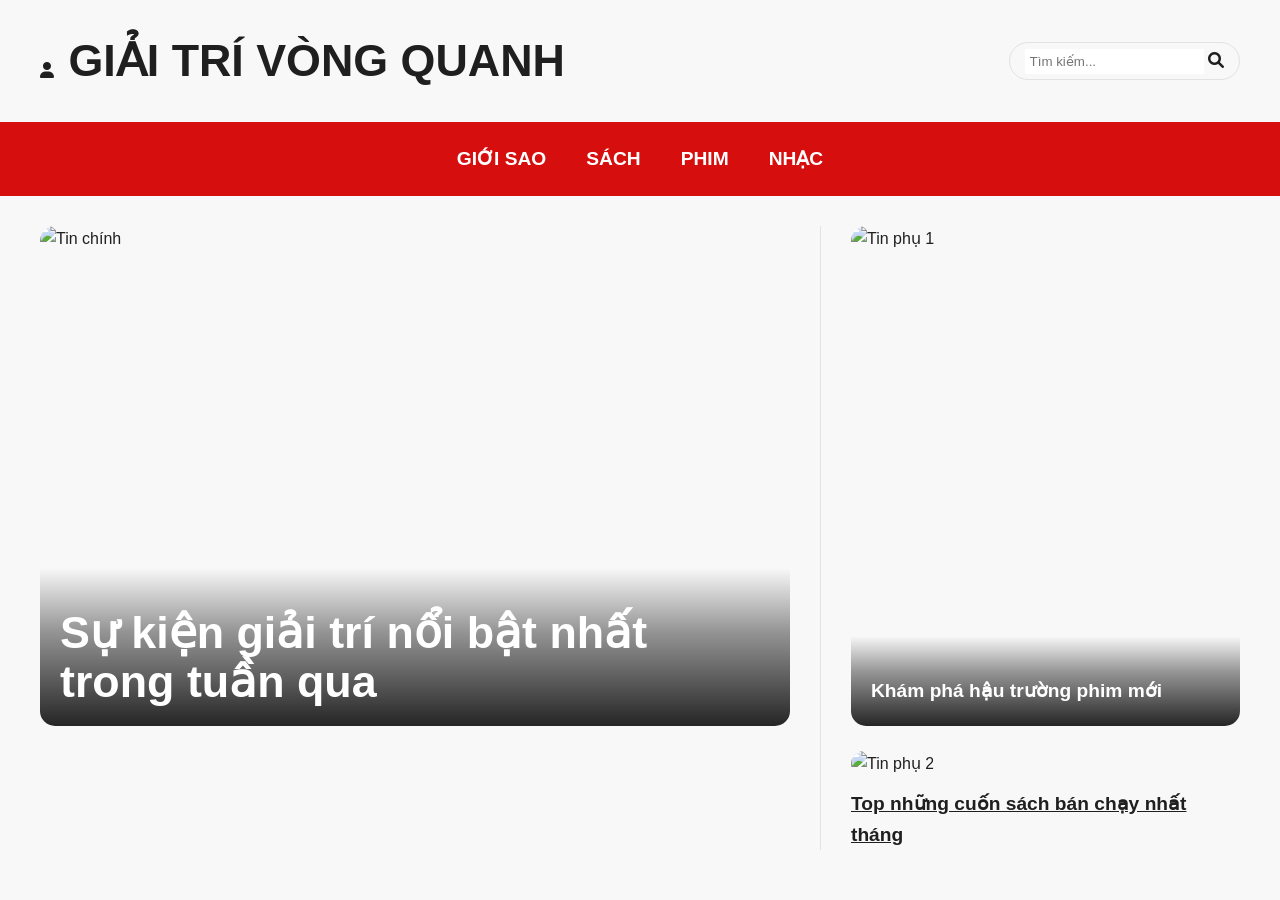
==== giaitri.html @ 09ea891e "giao diện web giải trí" ====
<!DOCTYPE html>
<html lang="vi">
<head>
    <meta charset="UTF-8">
    <meta name="viewport" content="width=device-width, initial-scale=1.0">
    <title>GIẢI TRÍ VÒNG QUANH</title>
    <link rel="stylesheet" href="https://cdnjs.cloudflare.com/ajax/libs/font-awesome/6.0.0/css/all.min.css">
    <link rel="stylesheet" href="style.css">
</head>
<body>

    <header class="header-main">
        <div class="header-left">
            <i class="fas fa-user"></i>
            <span class="brand-name">GIẢI TRÍ VÒNG QUANH</span>
        </div>
        <div class="header-right">
            <div class="search-box">
                <input type="text" placeholder="Tìm kiếm...">
                <i class="fas fa-search"></i>
            </div>
        </div>
    </header>

    <nav class="main-navbar">
        <ul>
            <li><a href="#">GIỚI SAO</a></li>
            <li><a href="#">SÁCH</a></li>
            <li><a href="#">PHIM</a></li>
            <li><a href="#">NHẠC</a></li>
        </ul>
    </nav>

    <div class="news-container">
        <!-- Cột trái: 65% -->
        <main class="main-content">
            <article class="news-card overlay-item">
                <img src="https://images.unsplash.com/photo-1493225255756-d9584f8606e9?w=1000&h=700&fit=crop" alt="Tin chính">
                <div class="overlay-info">
                    <h2>Sự kiện giải trí nổi bật nhất trong tuần qua</h2>
                </div>
            </article>
        </main>

        <!-- Cột phải: 35% -->
        <aside class="side-content">
            <article class="news-card overlay-item small-overlay">
                <img src="https://images.unsplash.com/photo-1485846234645-a62644f84728?w=500&h=350&fit=crop" alt="Tin phụ 1">
                <div class="overlay-info">
                    <h3>Khám phá hậu trường phim mới</h3>
                </div>
            </article>

            <article class="news-card standard-item">
                <img src="https://images.unsplash.com/photo-1544716278-ca5e3f4abd8c?w=500&h=300&fit=crop" alt="Tin phụ 2">
                <h3 class="underlined-title">Top những cuốn sách bán chạy nhất tháng</h3>
            </article>
        </aside>
    </div>

</body>
</html>
---- style.css ----
:root {
            --primary-red: #d60e0e;
            --dark-gray: #1f1f1f;
            --text-gray: #4a4a4a;
            --border-gray: #e2e2e2;
            --background: #f8f8f8;
            --card-bg: #ffffff;
        }

        * {
            box-sizing: border-box;
            margin: 0;
            padding: 0;
        }

        body {
            font-family: 'Segoe UI', Roboto, Arial, sans-serif;
            background: var(--background);
            color: var(--dark-gray);
            line-height: 1.6;
        }

        .site-header {
            background: #fff;
            padding: 22px 0;
        }

        .header-container {
            max-width: 1600px;
            margin: 0 auto;
            padding: 0 24px;
            display: flex;
            flex-direction: column;
            gap: 10px;
        }

        .logo {
            font-size: clamp(2rem, 2.5vw, 3rem);
            font-weight: 900;
            color: var(--dark-gray);
            letter-spacing: -0.05em;
        }

        .logo .subtitle {
            color: var(--primary-red);
            font-size: 0.9rem;
            font-weight: 700;
        }

        .topbar {
            display: flex;
            align-items: center;
            justify-content: space-between;
            gap: 16px;
            flex-wrap: wrap;
        }

        .nav {
            display: flex;
            align-items: center;
            justify-content: space-between;
            flex-wrap: wrap;
            gap: 12px;
            background: var(--primary-red);
            padding: 12px 18px;
            border-radius: 14px;
            width: 100%;
        }

        .nav a {
            flex: 1 1 0;
            min-width: 120px;
            display: inline-flex;
            align-items: center;
            justify-content: center;
            padding: 14px 16px;
            background: transparent;
            color: #fff;
            text-decoration: none;
            font-weight: 700;
            text-transform: uppercase;
            border-radius: 8px;
        }

        .nav-home {
            flex: 0 0 auto;
            font-size: 1.2rem;
            padding: 14px 16px;
        }

        .nav a:hover {
            background: rgba(255,255,255,0.13);
        }

        .page-shell {
            max-width: 1600px;
            margin: 0 auto;
            padding: 28px 24px 40px;
            display: grid;
            grid-template-columns: minmax(0, 1.9fr) minmax(320px, 1fr);
            gap: 28px;
        }

        .breadcrumb {
            font-size: 0.95rem;
            color: var(--text-gray);
            margin-bottom: 18px;
        }

        .breadcrumb span {
            font-weight: 600;
            color: var(--dark-gray);
        }

        .article-title {
            font-size: clamp(2.05rem, 2.5vw, 3rem);
            margin-bottom: 14px;
            line-height: 1.05;
        }

        .article-meta {
            color: var(--text-gray);
            margin-bottom: 24px;
            font-size: 0.95rem;
        }

        .article-body {
            background: var(--card-bg);
            border: 1px solid var(--border-gray);
            border-radius: 20px;
            padding: 28px;
        }

        .article-body p {
            margin-bottom: 18px;
            font-size: 1rem;
        }

        .article-body img {
            width: 100%;
            border-radius: 18px;
            margin: 24px 0;
            object-fit: cover;
            min-height: 280px;
        }

        .sidebar {
            display: flex;
            flex-direction: column;
            gap: 16px;
        }

        .sidebar-card {
            background: var(--card-bg);
            border: 1px solid var(--border-gray);
            border-radius: 20px;
            padding: 20px;
        }

        .sidebar-card h2 {
            font-size: 1.1rem;
            margin-bottom: 16px;
        }

        .related-list {
            list-style: none;
            display: grid;
            gap: 14px;
        }

        .related-item {
            display: grid;
            grid-template-columns: 1fr 120px;
            gap: 16px;
            align-items: center;
            padding: 14px;
            border-radius: 18px;
            border: 1px solid #ececec;
            background: #fff;
        }

        .related-content {
            display: flex;
            flex-direction: column;
            gap: 8px;
        }

        /* .related-index {
            display: inline-flex;
            align-items: center;
            justify-content: center;
            width: 32px;
            height: 32px;
            border-radius: 50%;
            background: var(--primary-red);
            color: #fff;
            font-weight: 700;
            font-size: 0.9rem;
        } */

        .related-item img {
            width: 100%;
            height: 100%;
            min-height: 100px;
            max-height: 112px;
            object-fit: cover;
            border-radius: 16px;
        }

        .related-item strong {
            color: var(--dark-gray);
            font-size: 0.98rem;
            line-height: 1.3;
        }

        .related-item small {
            color: #909090;
            font-size: 0.85rem;
        }
        @media (max-width: 980px) {
            .page-shell {
                grid-template-columns: 1fr;
            }
        }

        @media (max-width: 720px) {
            .topbar {
                flex-direction: column;
                align-items: stretch;
            }

            .nav {
                justify-content: center;
            }

            .page-shell {
                padding: 20px 16px 30px;
            }

            .related-item {
                grid-template-columns: 90px 1fr;
            }
        }

        /* Các bổ sung mới cho trang GIẢI TRÍ VÒNG QUANH */
        .header-main {
            display: flex;
            justify-content: space-between;
            align-items: center;
            padding: 25px 40px;
            max-width: 1600px;
            margin: 0 auto;
        }

        .brand-name {
            font-weight: 900;
            font-size: 2.8rem;
            margin-left: 10px;
            text-transform: uppercase;
        }

        .search-box {
            position: relative;
            border: 1px solid var(--border-gray);
            padding: 5px 15px;
            border-radius: 20px;
        }

        .search-box input {
            border: none;
            outline: none;
            padding: 5px;
        }

        .main-navbar {
            background-color: var(--primary-red);
            padding: 22px 0;
        }

        .main-navbar ul {
            display: flex;
            justify-content: center;
            list-style: none;
            gap: 40px;
        }

        .main-navbar a {
            color: white;
            text-decoration: none;
            font-weight: bold;
            font-size: 1.2rem;
        }

        .news-container {
            max-width: 1600px;
            margin: 30px auto;
            display: flex;
            gap: 0; /* Sử dụng border cho cột phải để làm đường kẻ dọc */
            padding: 0 40px;
        }

        .main-content {
            flex: 0 0 65%;
            padding-right: 30px;
        }

        .side-content {
            flex: 0 0 35%;
            padding-left: 30px;
            border-left: 1px solid var(--border-gray); /* Đường kẻ dọc mảnh */
        }

        /* Kỹ thuật Overlay */
        .overlay-item {
            position: relative;
            border-radius: 15px;
            overflow: hidden;
            margin-bottom: 25px;
            min-height: 500px;
        }

        .overlay-item img {
            width: 100%;
            height: 100%;
            object-fit: cover;
            display: block;
            transition: transform 0.3s;
        }

        .overlay-info {
            position: absolute;
            bottom: 0;
            left: 0;
            width: 100%;
            padding: 40px 20px 20px;
            color: white;
            /* Lớp phủ gradient mờ đen dần lên trên */
            background: linear-gradient(to top, rgba(0,0,0,0.85) 0%, rgba(0,0,0,0.4) 60%, transparent 100%);
        }

        .overlay-info h2 { font-size: 2.8rem; margin: 0; line-height: 1.1; }
        .overlay-info h3 { font-size: 1.2rem; margin: 0; }

        /* Tin phụ thứ 2 */
        .standard-item img {
            width: 100%;
            border-radius: 15px;
            margin-bottom: 12px;
        }

        .underlined-title {
            text-decoration: underline;
            font-size: 1.2rem;
            color: var(--dark-gray);
            cursor: pointer;
        }

        @media (max-width: 768px) {
            .news-container { flex-direction: column; }
            .main-content, .side-content { flex: 1 1 100%; padding: 0; border-left: none; }
        }
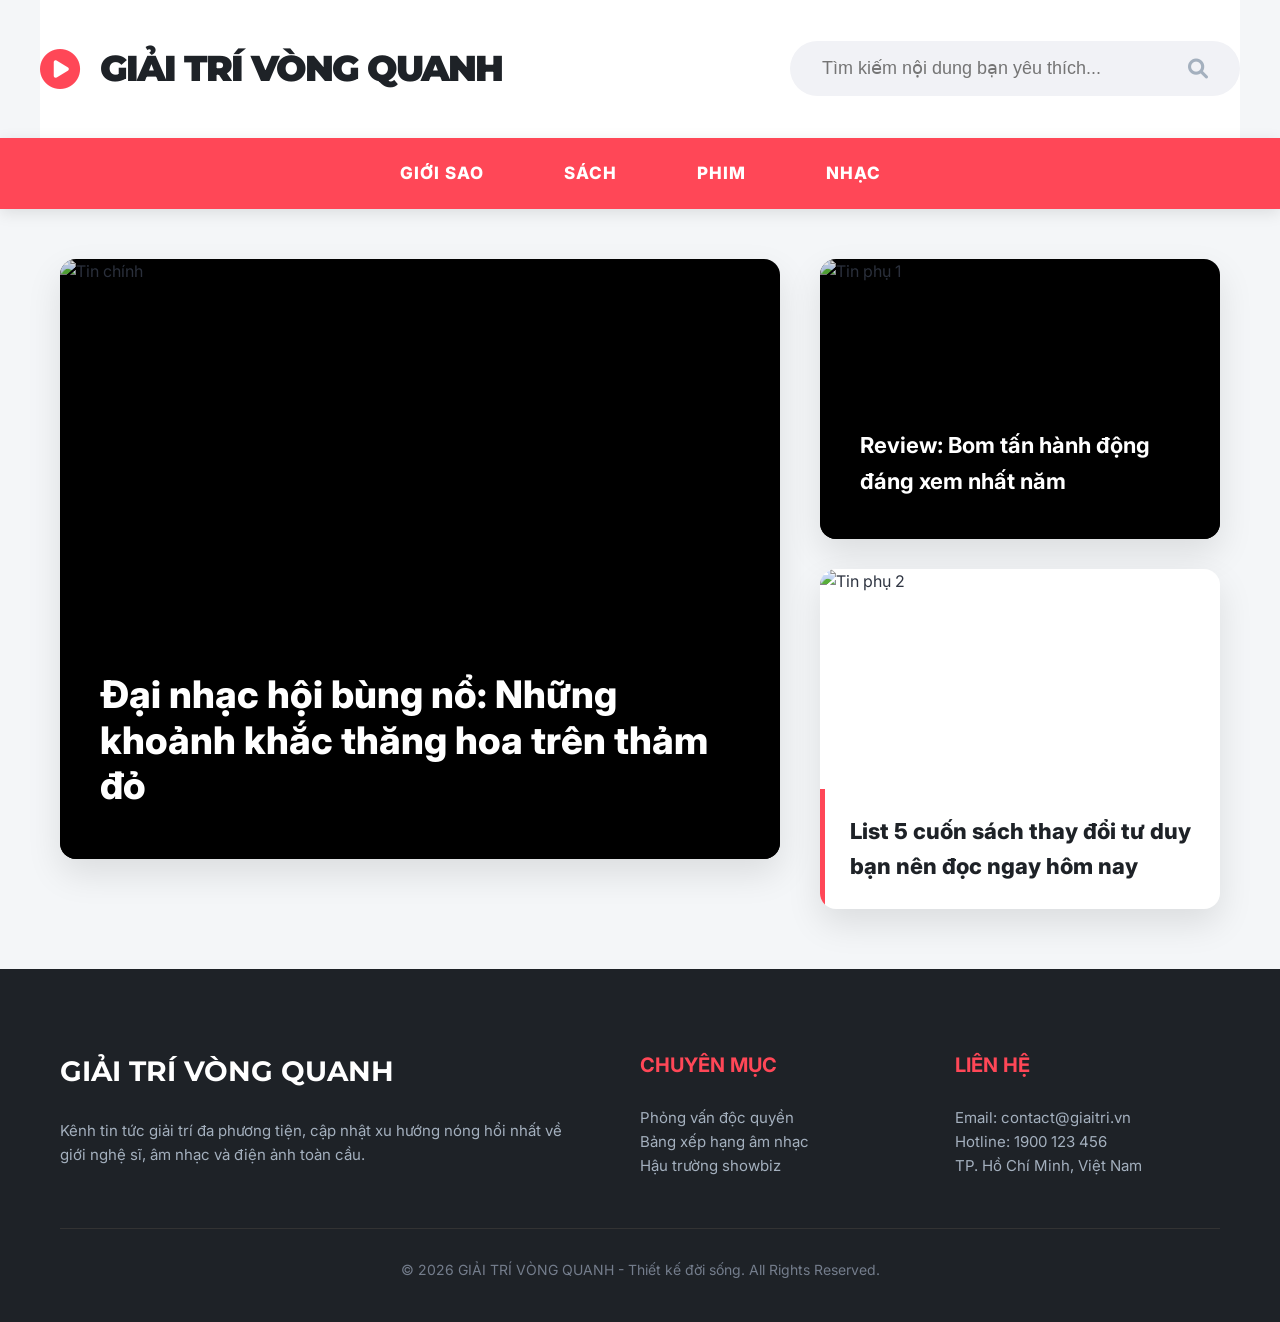
==== commit f3341a43: "update" ====
--- a/giaitri.html
+++ b/giaitri.html
@@ -3,60 +3,255 @@
 <head>
     <meta charset="UTF-8">
     <meta name="viewport" content="width=device-width, initial-scale=1.0">
-    <title>GIẢI TRÍ VÒNG QUANH</title>
+    <title>GIẢI TRÍ VÒNG QUANH - News Portal</title>
     <link rel="stylesheet" href="https://cdnjs.cloudflare.com/ajax/libs/font-awesome/6.0.0/css/all.min.css">
-    <link rel="stylesheet" href="style.css">
+    
+    <style>
+        /* 1. Cài đặt chung & Font chữ to rõ */
+        @import url('https://fonts.googleapis.com/css2?family=Inter:wght@400;700;800&family=Montserrat:wght@900&display=swap');
+
+        :root {
+            --primary-red: #ff4757;
+            --dark-bg: #1e2227;
+            --text-main: #2f3542;
+        }
+
+        * { margin: 0; padding: 0; box-sizing: border-box; }
+        body { font-family: 'Inter', sans-serif; background-color: #f4f6f8; color: var(--text-main); line-height: 1.6; }
+        .container { max-width: 1200px; margin: 0 auto; padding: 0 20px; }
+
+        /* 2. Header & Thanh tìm kiếm TO */
+        .header-main {
+            display: flex;
+            justify-content: space-between;
+            align-items: center;
+            padding: 40px 0;
+            background: #fff;
+        }
+        .header-left { display: flex; align-items: center; gap: 20px; }
+        .header-left i { font-size: 40px; color: var(--primary-red); }
+        .brand-name { 
+            font-family: 'Montserrat', sans-serif; 
+            font-size: 36px; /* Tên thương hiệu to */
+            font-weight: 900; 
+            color: var(--dark-bg);
+            letter-spacing: -2px;
+        }
+
+        .search-box {
+            display: flex;
+            align-items: center;
+            background: #f1f2f6;
+            padding: 15px 30px; /* Ô tìm kiếm to ra */
+            border-radius: 50px;
+            width: 450px; /* Chiều rộng lớn hơn */
+            transition: 0.3s;
+            border: 2px solid transparent;
+        }
+        .search-box:focus-within {
+            background: #fff;
+            border-color: var(--primary-red);
+            box-shadow: 0 10px 20px rgba(255, 71, 87, 0.1);
+        }
+        .search-box input {
+            border: none;
+            background: transparent;
+            outline: none;
+            width: 100%;
+            font-size: 18px; /* Chữ tìm kiếm to rõ */
+            font-weight: 500;
+        }
+        .search-box i { font-size: 20px; color: #a4b0be; }
+
+        /* 3. Thanh công cụ màu ĐỎ (Navigation) */
+        .main-navbar { 
+            background: var(--primary-red); 
+            position: sticky; 
+            top: 0; 
+            z-index: 1000;
+            box-shadow: 0 4px 15px rgba(0,0,0,0.1);
+        }
+        .main-navbar ul { 
+            display: flex; 
+            list-style: none; 
+            justify-content: center; 
+        }
+        .main-navbar ul li a {
+            display: block;
+            padding: 22px 40px; /* Menu to ra */
+            color: #fff;
+            text-decoration: none;
+            font-weight: 800;
+            font-size: 17px;
+            text-transform: uppercase;
+            letter-spacing: 1px;
+            transition: 0.3s;
+        }
+        .main-navbar ul li a:hover {
+            background: #e33e4d;
+            transform: translateY(-2px);
+        }
+
+        /* 4. Nội dung chính 65% - 35% */
+        .news-container {
+            display: grid;
+            grid-template-columns: 1.8fr 1fr; /* Tỷ lệ vàng cân đối */
+            gap: 40px;
+            margin: 50px auto;
+        }
+
+        .news-card {
+            position: relative;
+            border-radius: 16px;
+            overflow: hidden;
+            background: #000;
+            box-shadow: 0 15px 35px rgba(0,0,0,0.1);
+        }
+        .news-card img {
+            width: 100%;
+            height: 100%;
+            object-fit: cover;
+            display: block;
+            transition: 0.5s;
+            opacity: 0.9;
+        }
+        .news-card:hover img { transform: scale(1.05); opacity: 1; }
+
+        .overlay-info {
+            position: absolute;
+            bottom: 0;
+            left: 0;
+            right: 0;
+            padding: 40px;
+            background: linear-gradient(transparent, rgba(0,0,0,0.9));
+            color: #fff;
+        }
+        .overlay-info h2 { font-size: 38px; font-weight: 800; line-height: 1.2; margin-bottom: 10px; }
+        .overlay-info h3 { font-size: 22px; font-weight: 700; }
+
+        .main-content .news-card { height: 600px; } /* Ảnh chính to ra */
+        .side-content { display: flex; flex-direction: column; gap: 30px; }
+        .small-overlay { height: 280px; }
+
+        /* Tin dạng danh sách (Standard Item) */
+        .standard-item { background: #fff; height: auto; }
+        .standard-item img { height: 220px; opacity: 1; }
+        .underlined-title { 
+            padding: 25px; 
+            font-size: 22px; 
+            font-weight: 800;
+            color: var(--dark-bg);
+            border-left: 5px solid var(--primary-red); /* Họa tiết vạch đỏ */
+        }
+
+        /* 5. Footer chuyên nghiệp */
+        footer {
+            background: var(--dark-bg);
+            color: #fff;
+            padding: 80px 0 40px;
+            margin-top: 60px;
+        }
+        .footer-grid {
+            display: grid;
+            grid-template-columns: 2fr 1fr 1fr;
+            gap: 50px;
+            margin-bottom: 50px;
+        }
+        .footer-col h4 { color: var(--primary-red); font-size: 20px; margin-bottom: 25px; text-transform: uppercase; }
+        .footer-col p { color: #a4b0be; font-size: 15px; }
+        .footer-bottom {
+            text-align: center;
+            border-top: 1px solid #333;
+            padding-top: 30px;
+            color: #747d8c;
+            font-size: 14px;
+        }
+
+        /* Responsive cho di động */
+        @media (max-width: 900px) {
+            .news-container { grid-template-columns: 1fr; }
+            .header-main { flex-direction: column; gap: 20px; }
+            .search-box { width: 100%; }
+            .main-navbar ul { flex-wrap: wrap; }
+        }
+    </style>
 </head>
 <body>
 
-    <header class="header-main">
+    <header class="header-main container">
         <div class="header-left">
-            <i class="fas fa-user"></i>
+            <i class="fas fa-play-circle"></i>
             <span class="brand-name">GIẢI TRÍ VÒNG QUANH</span>
         </div>
         <div class="header-right">
             <div class="search-box">
-                <input type="text" placeholder="Tìm kiếm...">
+                <input type="text" placeholder="Tìm kiếm nội dung bạn yêu thích...">
                 <i class="fas fa-search"></i>
             </div>
         </div>
     </header>
 
     <nav class="main-navbar">
-        <ul>
-            <li><a href="#">GIỚI SAO</a></li>
-            <li><a href="#">SÁCH</a></li>
-            <li><a href="#">PHIM</a></li>
-            <li><a href="#">NHẠC</a></li>
-        </ul>
+        <div class="container">
+            <ul>
+                <li><a href="#">GIỚI SAO</a></li>
+                <li><a href="#">SÁCH</a></li>
+                <li><a href="#">PHIM</a></li>
+                <li><a href="#">NHẠC</a></li>
+            </ul>
+        </div>
     </nav>
 
-    <div class="news-container">
-        <!-- Cột trái: 65% -->
+    <div class="news-container container">
         <main class="main-content">
             <article class="news-card overlay-item">
                 <img src="https://images.unsplash.com/photo-1493225255756-d9584f8606e9?w=1000&h=700&fit=crop" alt="Tin chính">
                 <div class="overlay-info">
-                    <h2>Sự kiện giải trí nổi bật nhất trong tuần qua</h2>
+                    <h2>Đại nhạc hội bùng nổ: Những khoảnh khắc thăng hoa trên thảm đỏ</h2>
                 </div>
             </article>
         </main>
 
-        <!-- Cột phải: 35% -->
         <aside class="side-content">
             <article class="news-card overlay-item small-overlay">
                 <img src="https://images.unsplash.com/photo-1485846234645-a62644f84728?w=500&h=350&fit=crop" alt="Tin phụ 1">
                 <div class="overlay-info">
-                    <h3>Khám phá hậu trường phim mới</h3>
+                    <h3>Review: Bom tấn hành động đáng xem nhất năm</h3>
                 </div>
             </article>
 
             <article class="news-card standard-item">
                 <img src="https://images.unsplash.com/photo-1544716278-ca5e3f4abd8c?w=500&h=300&fit=crop" alt="Tin phụ 2">
-                <h3 class="underlined-title">Top những cuốn sách bán chạy nhất tháng</h3>
+                <h3 class="underlined-title">List 5 cuốn sách thay đổi tư duy bạn nên đọc ngay hôm nay</h3>
             </article>
         </aside>
     </div>
 
+    <footer>
+        <div class="container">
+            <div class="footer-grid">
+                <div class="footer-col">
+                    <h4 style="font-family: 'Montserrat'; font-size: 28px; color: #fff;">GIẢI TRÍ VÒNG QUANH</h4>
+                    <p>Kênh tin tức giải trí đa phương tiện, cập nhật xu hướng nóng hổi nhất về giới nghệ sĩ, âm nhạc và điện ảnh toàn cầu.</p>
+                </div>
+                <div class="footer-col">
+                    <h4>CHUYÊN MỤC</h4>
+                    <p>Phỏng vấn độc quyền</p>
+                    <p>Bảng xếp hạng âm nhạc</p>
+                    <p>Hậu trường showbiz</p>
+                </div>
+                <div class="footer-col">
+                    <h4>LIÊN HỆ</h4>
+                    <p>Email: contact@giaitri.vn</p>
+                    <p>Hotline: 1900 123 456</p>
+                    <p>TP. Hồ Chí Minh, Việt Nam</p>
+                </div>
+            </div>
+            <div class="footer-bottom">
+                &copy; 2026 GIẢI TRÍ VÒNG QUANH - Thiết kế đời sống. All Rights Reserved.
+            </div>
+        </div>
+    </footer>
+
 </body>
 </html>
